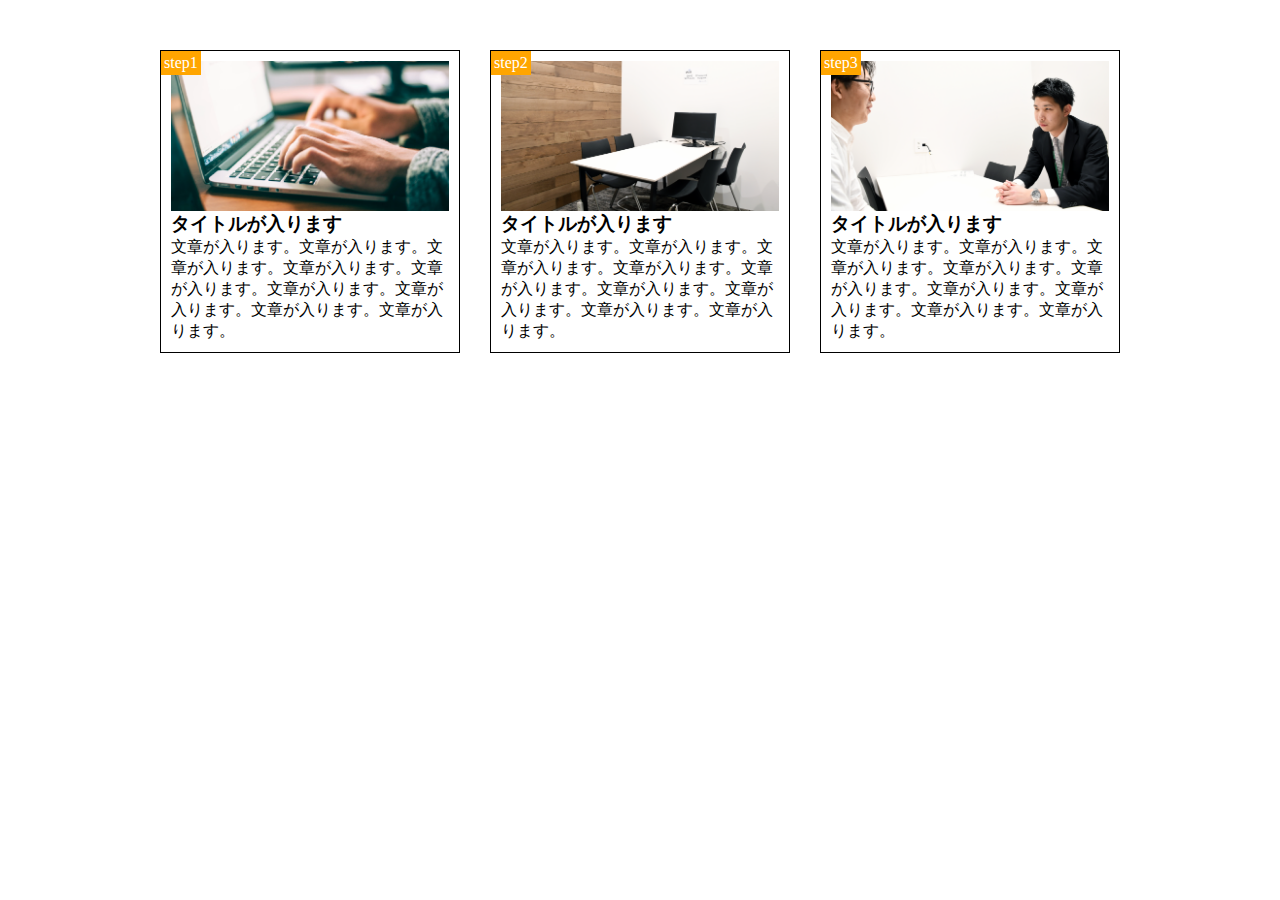
==== chapter9_exercise/index.html @ 84a411af "[Finish]1-9" ====
<!DOCTYPE html>
<html>
<head>
  <meta charset="UTF-8">
  <link rel="stylesheet" href="style.css">
</head>
  <body>
  <main class="clearfix">
  	<div class="steps">
  	  <div class="image1"></div>
  	    <span class="step-num">step1</span>
  	  <h3>タイトルが入ります</h3>
  	  <p>文章が入ります。文章が入ります。文章が入ります。文章が入ります。文章が入ります。文章が入ります。文章が入ります。文章が入ります。文章が入ります。</p>
  	</div>
  	<div class="steps">
  	  <div class="image2"></div>
  	    <span class="step-num">step2</span>
  	  <h3>タイトルが入ります</h3>
  	  <p>文章が入ります。文章が入ります。文章が入ります。文章が入ります。文章が入ります。文章が入ります。文章が入ります。文章が入ります。文章が入ります。</p>
  	</div>
  	<div class="steps">
  	  <div class="image3"></div>
  	    <span class="step-num">step3</span>
  	  <h3>タイトルが入ります</h3>
  	  <p>文章が入ります。文章が入ります。文章が入ります。文章が入ります。文章が入ります。文章が入ります。文章が入ります。文章が入ります。文章が入ります。</p>
  	</div>
  </main>
  </body>
</html>
---- chapter9_exercise/style.css ----
*{
  margin: 0;
  padding: 0;
  box-sizing: border-box;
}
.clearfix::after{
  content:  " ";
  display: block;
  clear: both;
}
main{
  width: 960px;
  margin: 50px auto;
}
.steps{
  width: 300px;
  padding: 10px;
  margin-right: 30px;
  float: left;
  border: 1px solid #000;
  position: relative;
}
.steps:last-child{
  margin-right: 0;
}
.step-num{
  background-color: orange;
  color: #fff;
  position: absolute;
  top: 0;
  left: 0;
  padding: 3px;
}
.image1{
  height: 150px;
  background-image: url(img/flow01.png);
  background-size: cover;
  background-position: bottom;
}
.image2{
  height: 150px;
  background-image: url(img/flow02.png);
  background-size: cover;
  background-position: bottom;
}
.image3{
  height: 150px;
  background-image: url(img/flow03.png);
  background-size: cover;
  background-position: bottom;
}
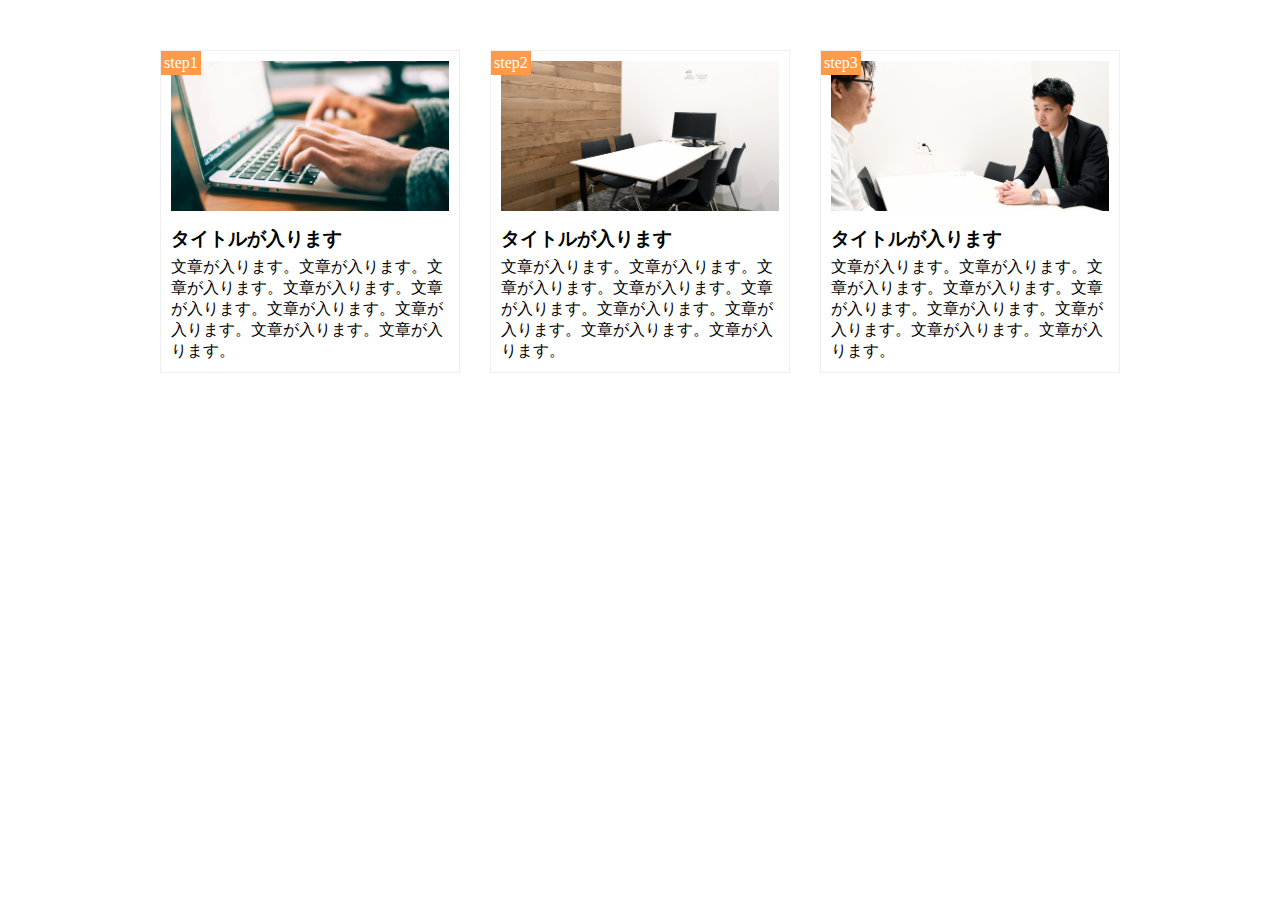
==== commit a2d99e29: "[Finish]1-10" ====
--- a/chapter9_exercise/index.html
+++ b/chapter9_exercise/index.html
@@ -2,6 +2,7 @@
 <html>
 <head>
   <meta charset="UTF-8">
+  <meta name="viewport" content="width=device-width,initial-scale=1.0">
   <link rel="stylesheet" href="style.css">
 </head>
   <body>
@@ -9,19 +10,19 @@
   	<div class="steps">
   	  <div class="image1"></div>
   	    <span class="step-num">step1</span>
-  	  <h3>タイトルが入ります</h3>
+  	  <h3 class="title">タイトルが入ります</h3>
   	  <p>文章が入ります。文章が入ります。文章が入ります。文章が入ります。文章が入ります。文章が入ります。文章が入ります。文章が入ります。文章が入ります。</p>
   	</div>
   	<div class="steps">
   	  <div class="image2"></div>
   	    <span class="step-num">step2</span>
-  	  <h3>タイトルが入ります</h3>
+  	  <h3 class="title">タイトルが入ります</h3>
   	  <p>文章が入ります。文章が入ります。文章が入ります。文章が入ります。文章が入ります。文章が入ります。文章が入ります。文章が入ります。文章が入ります。</p>
   	</div>
   	<div class="steps">
   	  <div class="image3"></div>
   	    <span class="step-num">step3</span>
-  	  <h3>タイトルが入ります</h3>
+  	  <h3 class="title">タイトルが入ります</h3>
   	  <p>文章が入ります。文章が入ります。文章が入ります。文章が入ります。文章が入ります。文章が入ります。文章が入ります。文章が入ります。文章が入ります。</p>
   	</div>
   </main>
--- a/chapter9_exercise/style.css
+++ b/chapter9_exercise/style.css
@@ -12,19 +12,22 @@
   width: 960px;
   margin: 50px auto;
 }
+.title{
+  margin: 15px 0 5px;
+}
 .steps{
   width: 300px;
   padding: 10px;
   margin-right: 30px;
   float: left;
-  border: 1px solid #000;
+  border: 1px solid #eee;
   position: relative;
 }
 .steps:last-child{
   margin-right: 0;
 }
 .step-num{
-  background-color: orange;
+  background-color: #FF9A4B;
   color: #fff;
   position: absolute;
   top: 0;
@@ -36,16 +39,35 @@
   background-image: url(img/flow01.png);
   background-size: cover;
   background-position: bottom;
+  padding-top: 53.96%;
 }
 .image2{
   height: 150px;
   background-image: url(img/flow02.png);
   background-size: cover;
   background-position: bottom;
+  padding-top: 53.96%;
 }
 .image3{
   height: 150px;
   background-image: url(img/flow03.png);
   background-size: cover;
   background-position: bottom;
+  padding-top: 53.96%;
+}
+
+
+@media screen and (max-width: 768px){
+  main{
+    width: 100%;
+  }
+  .steps{
+    float: none;
+    width: 90%;
+    margin:0 5%;
+    margin-bottom: 20px;
+  }
+  .steps:last-child{
+    margin-bottom: 0;
+  }
 }